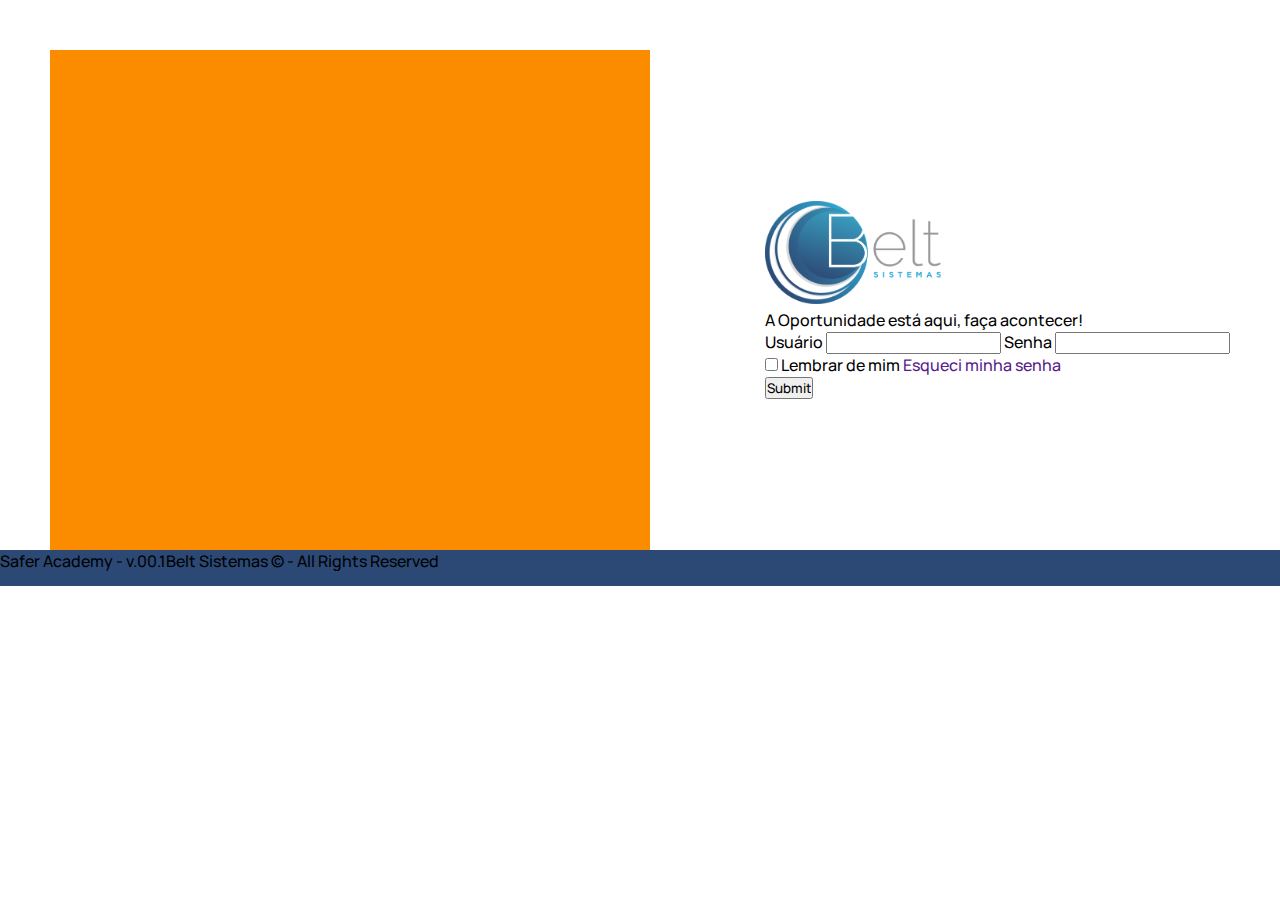
==== index.html @ 0abbedfc "Initial commit" ====
<!DOCTYPE html>
<html lang="pt-BR">
  <head>
    <meta charset="UTF-8" />
    <meta name="viewport" content="width=device-width, initial-scale=1.0" />
    <title>Safer Academy - Login</title>
    <link rel="icon" type="image/png" href="./img/icons/SÓaLOGObelt.ico" />
    <link rel="stylesheet" href="login-style.css" />
  </head>
  <body>
    <main class="main-conteiner">
      <section class="box-main">
        <section class="carrosel-imgs"></section>
        <div class="box-login">
          <img
            src="./img/LOGO-PADRAOpng.png"
            alt="logo-beltSistemas"
            id="logo-beltSistemas"
          />
          <h4>A Oportunidade está aqui, faça acontecer!</h4>
          <form class="form-login">
            <label for="user">Usuário</label>
            <input type="text" id="user" />
            <label for="password">Senha</label>
            <input type="password" id="password" />
            <div>
              <input type="checkbox" name="rememberLogin" id="rememberLogin" />
              <label for="rememberLogin">Lembrar de mim</label>
              <a href="" id="forgotPassword">Esqueci minha senha</a>
            </div>
            <input type="submit" />
          </form>
        </section>
      </div>
      <footer class="footerWeb">
        <p>Safer Academy - v.00.1</p>
        <p>Belt Sistemas © - All Rights Reserved</p>
      </footer>
    </main>
  </body>
</html>
---- login-style.css ----
@import url("https://fonts.googleapis.com/css2?family=Manrope:wght@300;500;700&display=swap");

:root {
  --azul-principal: #30abd6;
  --azul-secundario: #399dbf;
  --azul-escuro: #2c4975;
  --cinza-claro: #d8d8d8;
  --cinza-escuro: #999999;
  --manager-verde: #2a9e34;
  --producao-laranja: #fb8c00;
  --transporte-amarelo: #fde02c;
  --helpdesk-azul: #18ccff;
}

* {
  margin: 0px;
  padding: 0px;
  box-sizing: border-box;
  font-family: "Manrope", "sans-serif";
  font-weight: 500;
  text-decoration: none;
  transition: 0.4s;
}

*::selection {
  background-color: rgba(129, 129, 129, 0.3);
}

#logo-beltSistemas {
  width: 180px;
}

.main-conteiner {
  display: flex;
  flex-direction: column;
  /* min-height: 100vh; */
}

.box-main {
  /* min-height: 100vh; */
  display: flex;
  justify-content: space-between;
  align-items: center;
  /* gap: 25%; */
  margin: 50px;
  margin-bottom: 0;
}

.carrosel-imgs {
  background-color: #fb8c00;
  width: 600px;
  height: 500px;
}

.footerWeb {
  /* position: absolute; */
  /* bottom: 0; */
  background-color: var(--azul-escuro);
  width: 100%;
  height: 4vh;
  display: flex;
}

.box-login {
}
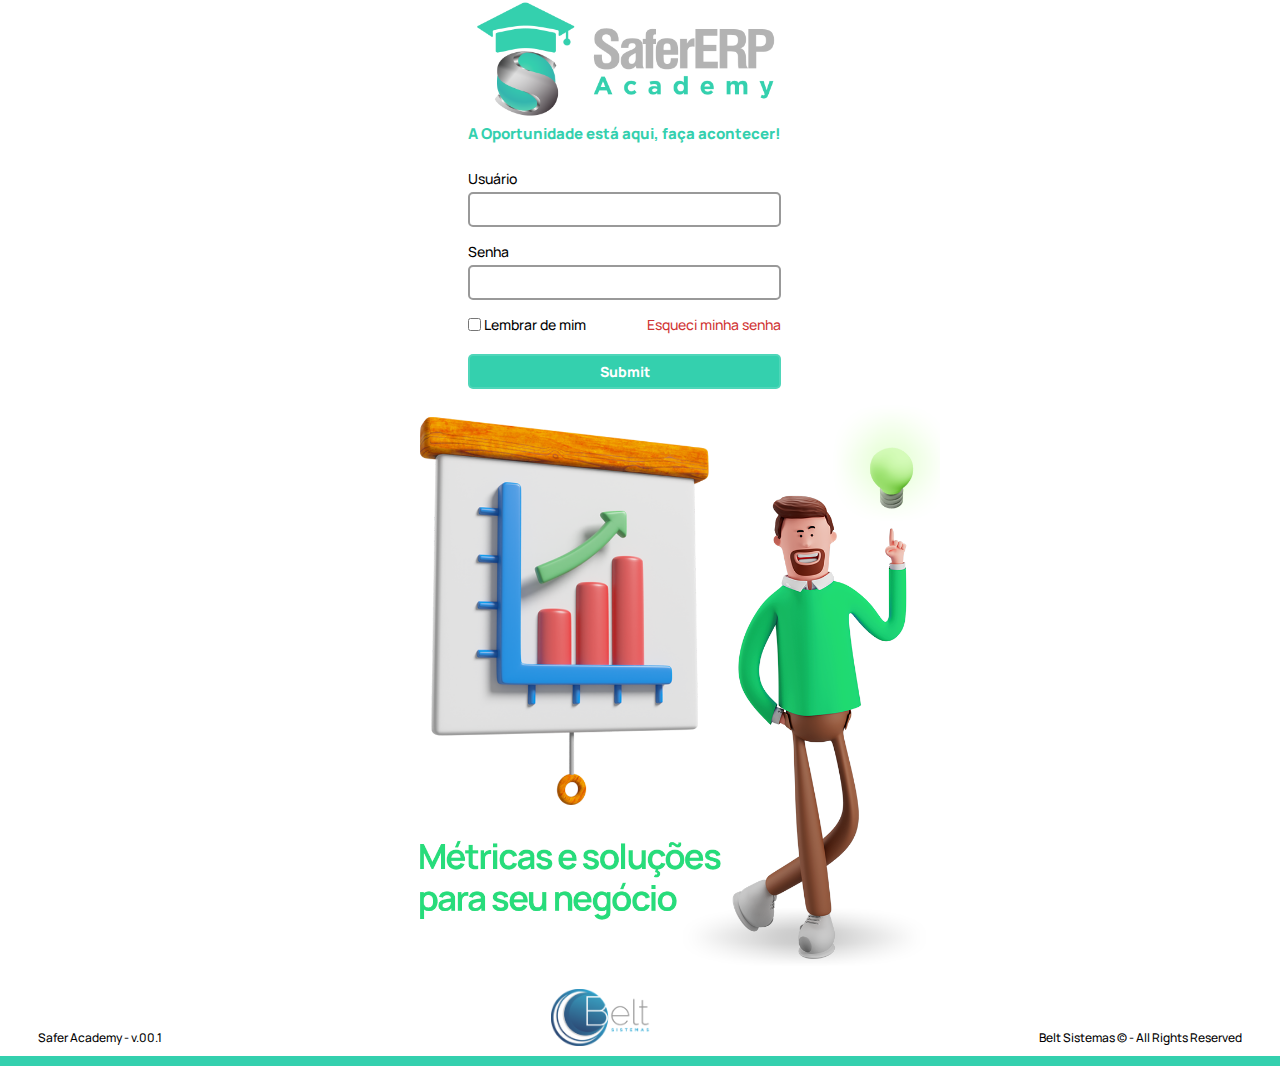
==== commit 98da84dc: "update 06.07" ====
--- a/index.html
+++ b/index.html
@@ -6,34 +6,82 @@
     <title>Safer Academy - Login</title>
     <link rel="icon" type="image/png" href="./img/icons/SÓaLOGObelt.ico" />
     <link rel="stylesheet" href="login-style.css" />
+    <script src="./script.js" defer></script>
   </head>
   <body>
     <main class="main-conteiner">
       <section class="box-main">
-        <section class="carrosel-imgs"></section>
+        <section class="carrosel-imgs">
+
+          <div class="slider">
+
+            <div class="slides">
+              
+              <input type="radio" name="radio-btn" id="radio1" class="check">
+              <input type="radio" name="radio-btn" id="radio2" class="check">
+              <input type="radio" name="radio-btn" id="radio3" class="check">
+              <input type="radio" name="radio-btn" id="radio4" class="check">
+              
+              <div class="slide first">
+                <img src="./img/slide/Prancheta 3.png" alt="img-slide1">
+              </div>
+              <div class="slide">
+                <img src="./img/slide/Prancheta 4.png" alt="img-slide2">
+              </div>
+              <div class="slide">
+                <img src="./img/slide/Prancheta 5.png" alt="img-slide3">
+              </div>
+              <div class="slide">
+                <img src="./img/slide/Prancheta 6.png" alt="img-slide4">
+            
+              <div class="navigation-auto">
+                <div class="auto-btn1"></div>
+                <div class="auto-btn2"></div>
+                <div class="auto-btn3"></div>
+                <div class="auto-btn4"></div>
+              </div>
+            </div>
+
+            <div class="manual-navigation">
+              <label for="radio1" class="manual-btn"></label>
+              <label for="radio2" class="manual-btn"></label>
+              <label for="radio3" class="manual-btn"></label>
+              <label for="radio4" class="manual-btn"></label>
+            </div>
+            
+          </div>
+
+        </section>
         <div class="box-login">
           <img
-            src="./img/LOGO-PADRAOpng.png"
+            src="./img/saferAcademy.png"
             alt="logo-beltSistemas"
-            id="logo-beltSistemas"
+            id="saferAcademy"
           />
-          <h4>A Oportunidade está aqui, faça acontecer!</h4>
+          <h4 class="h4-txt">A Oportunidade está aqui, faça acontecer!</h4>
           <form class="form-login">
             <label for="user">Usuário</label>
-            <input type="text" id="user" />
+            <input type="text" id="user" class="inputLogin"/>
             <label for="password">Senha</label>
-            <input type="password" id="password" />
-            <div>
-              <input type="checkbox" name="rememberLogin" id="rememberLogin" />
-              <label for="rememberLogin">Lembrar de mim</label>
+            <input type="password" id="password" class="inputLogin"/>
+            <div class="bottom-info-login">
+              <div>
+                <input type="checkbox" name="rememberLogin" id="rememberLogin" />
+                <label for="rememberLogin">Lembrar de mim</label>
+              </div>
               <a href="" id="forgotPassword">Esqueci minha senha</a>
             </div>
-            <input type="submit" />
+            <input type="submit" id="submitBtn" class="cursor-pointer"/>
           </form>
         </section>
       </div>
       <footer class="footerWeb">
         <p>Safer Academy - v.00.1</p>
+        <img
+            src="./img/LOGO-PADRAOpng.png"
+            alt="logo-beltSistemas"
+            id="logo-beltSistemas"
+          />
         <p>Belt Sistemas © - All Rights Reserved</p>
       </footer>
     </main>
--- a/login-style.css
+++ b/login-style.css
@@ -26,8 +26,8 @@
   background-color: rgba(129, 129, 129, 0.3);
 }
 
-#logo-beltSistemas {
-  width: 180px;
+.cursor-pointer {
+  cursor: pointer;
 }
 
 .main-conteiner {
@@ -37,29 +37,208 @@
 }
 
 .box-main {
-  /* min-height: 100vh; */
+  min-height: 91.8vh;
+  display: flex;
+  justify-content: center;
+  align-items: center;
+  flex-wrap: wrap-reverse;
+  gap: 15%;
+  margin: 10%;
+  margin-bottom: 0;
+  margin-top: 0;
+}
+
+#logo-beltSistemas {
+  width: 100px;
+}
+
+.h4-txt {
+  margin-top: 5px;
+  font-size: 15px;
+  font-weight: 800;
+  color: #34d0ae;
+}
+
+#saferAcademy {
+  width: 300px;
+}
+
+.box-login {
+  /* background-color: #ececec96; */
+  /* border: 2px solid #e9e9e963; */
+  /* padding: 5%; */
+  padding-left: 3%;
+  padding-right: 6%;
+  display: flex;
+  flex-direction: column;
+  align-items: center;
+  justify-content: center;
+  /* border-radius: 10px; */
+  /* border-right: 10px solid #34d0ae; */
+}
+
+.form-login {
+  margin-top: 25px;
+  /* margin-bottom: 10px; */
+  display: flex;
+  flex-direction: column;
+  width: 100%;
+}
+
+.form-login label {
+  /* font-weight: 300; */
+  font-size: 14px;
+}
+
+.inputLogin {
+  background-color: transparent;
+  border: 2px solid var(--cinza-escuro);
+  border-radius: 5px;
+  height: 35px;
+  padding-left: 8px;
+  padding-right: 4px;
+  margin-top: 4px;
+  margin-bottom: 15px;
+}
+
+#submitBtn {
+  margin-top: 20px;
+  height: 35px;
+  border-radius: 5px;
+  font-weight: 800;
+  color: #ffffff;
+  font-size: 14px;
+  background-color: #34d0ae;
+  border: 2px solid #ffffff23;
+}
+#submitBtn:hover {
+  filter: brightness(0.93);
+} 
+
+#forgotPassword {
+  font-size: 14px;
+  color: #d03434;
+}
+
+#forgotPassword:hover {
+  filter: brightness(0.93);
+  text-decoration: underline;
+}
+
+.bottom-info-login {
+  /* margin-top: 4px; */
   display: flex;
   justify-content: space-between;
+}
+.bottom-info-login div{
+  display: flex;
   align-items: center;
-  /* gap: 25%; */
-  margin: 50px;
-  margin-bottom: 0;
-}
-
-.carrosel-imgs {
-  background-color: #fb8c00;
-  width: 600px;
-  height: 500px;
+  gap: 3px;
 }
 
 .footerWeb {
+  /* margin-top: 40px; */
   /* position: absolute; */
-  /* bottom: 0; */
-  background-color: var(--azul-escuro);
+  bottom: 0;
+  /* background-color: #ececec; */
   width: 100%;
-  height: 4vh;
-  display: flex;
-}
-
-.box-login {
-}
+  display: flex;
+  justify-content: space-between;
+  align-items: flex-end;
+  padding-bottom: 10px;
+  padding-right: 3%;
+  padding-left: 3%;
+  border-bottom: 10px solid #34d0ae;
+}
+
+.footerWeb p {
+  font-size: 12px;
+}
+
+/* slider */
+.slider {
+  margin: 0 auto;
+  width: 600px;
+  height: 600px;
+  overflow: hidden;
+}
+
+.slides {
+  width: 300px;
+  height: 300px;
+  display: flex;
+}
+
+.check {
+  /* position: absolute; */
+  width: 600px;
+  margin-top: 680px;
+  display: flex;
+  justify-content: center;
+}
+
+.slide img {
+  width: 600px;
+}
+.manual-navigation {
+  position: absolute;
+  width: 600px;
+  margin-top: 680px;
+  display: flex;
+  justify-content: center;
+}
+
+/* .manual-btn {
+  border: 2px solid #4444447a;
+  padding: 5px;
+  border-radius: 10px;
+  cursor: pointer;
+} */
+
+.manual-btn:not(:last-child) {
+  margin-right: 30px;
+}
+
+.manual-btn:hover {
+  background-color: #34d0aeaf;
+}
+
+.check:checked {
+  background-color: #34d0aeaf;
+}
+
+#radio1:checked ~ .first {
+  margin-left: 0;
+}
+#radio2:checked ~ .first {
+  margin-left: -220%;
+}
+#radio3:checked ~ .first {
+  margin-left: -420%;
+}
+#radio4:checked ~ .first {
+  margin-left: -620%;
+}
+
+/* .navigation-auto div {
+  border: 2px solid #000000;
+  padding: 5px;
+  border-radius: 10px;
+  cursor: pointer;
+}
+
+.navigation-auto {
+  position: absolute;
+  width: 600px;
+  margin-top: 680px;
+  display: flex;
+  justify-content: center;
+}
+
+.navigation-auto div:not(:last-child) {
+  margin-right: 30px;
+}
+
+#radio1 ~ .navigation-auto .auto-login1 {
+  background-color: #34d0ae;
+} */
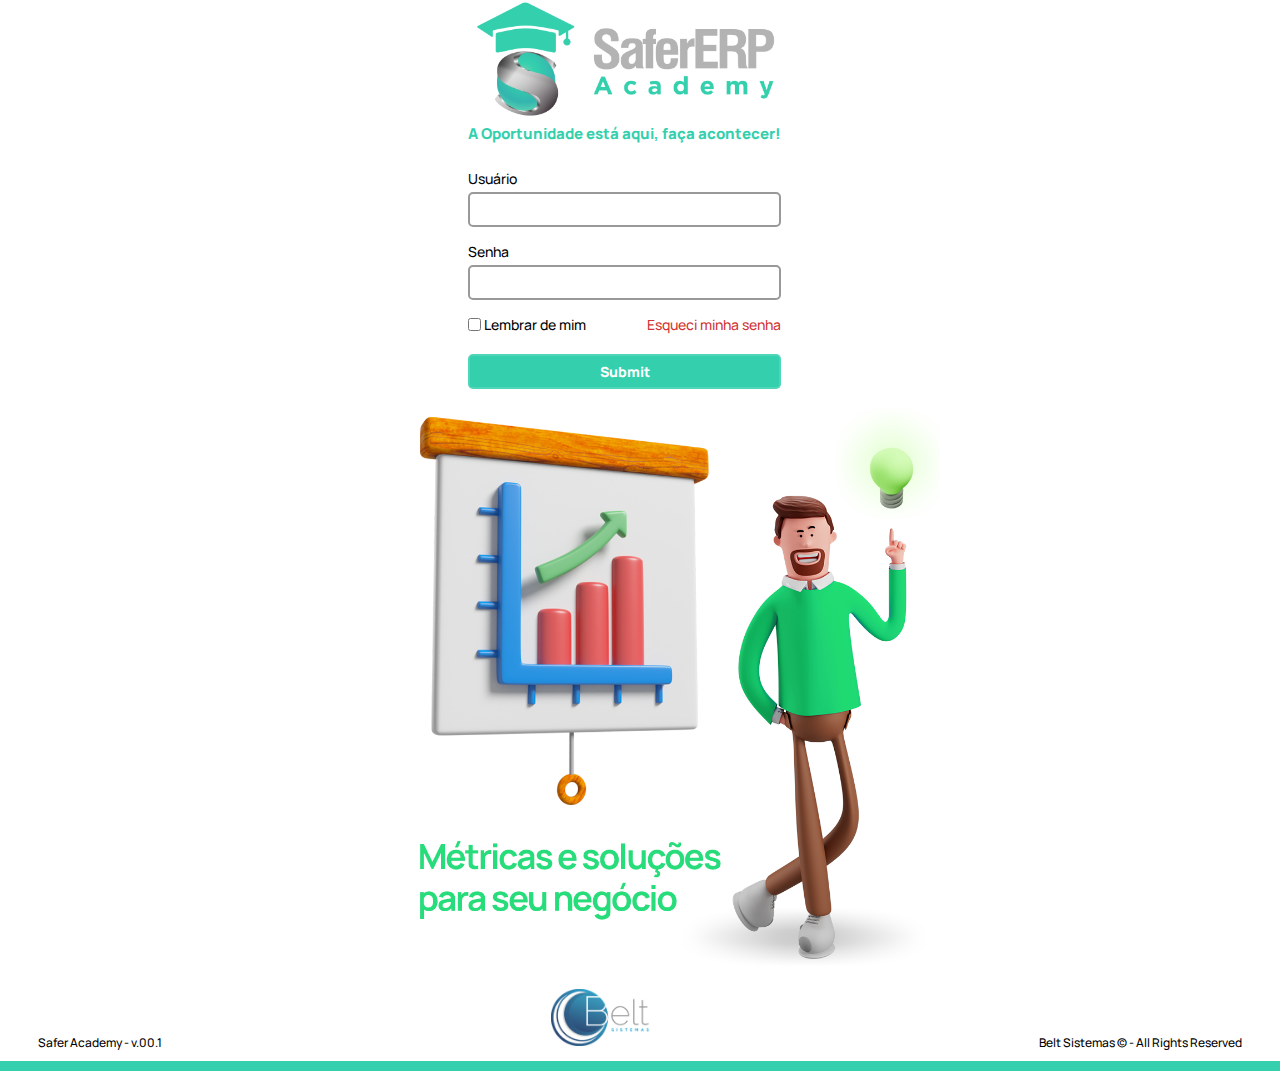
==== commit 8aa3ce67: "update 06.07 2" ====
--- a/index.html
+++ b/index.html
@@ -77,11 +77,12 @@
       </div>
       <footer class="footerWeb">
         <p>Safer Academy - v.00.1</p>
-        <img
+        <a href="https://beltsistemas.com.br/"><img
             src="./img/LOGO-PADRAOpng.png"
             alt="logo-beltSistemas"
             id="logo-beltSistemas"
           />
+        </a>
         <p>Belt Sistemas © - All Rights Reserved</p>
       </footer>
     </main>
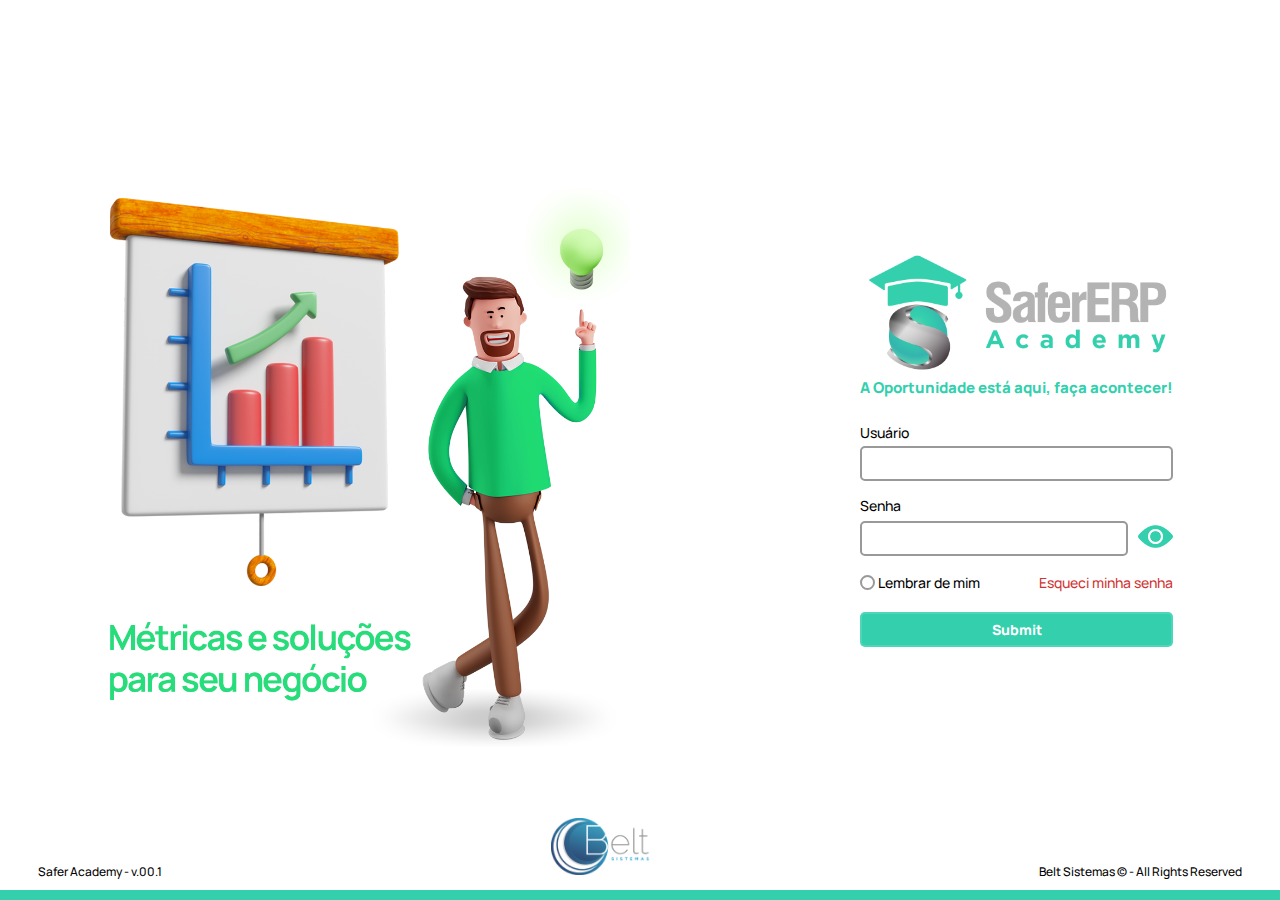
==== commit acd82b5d: "update 06.07" ====
--- a/index.html
+++ b/index.html
@@ -63,7 +63,12 @@
             <label for="user">Usuário</label>
             <input type="text" id="user" class="inputLogin"/>
             <label for="password">Senha</label>
-            <input type="password" id="password" class="inputLogin"/>
+            <div class="divPassword">
+              <input type="password" id="password" class="inputLogin"/>
+              <button id="showPassword">
+                <img src="./img/icons/viewON.png" alt="icone-senha" class="widthIMG" id="showP">
+              </button>
+            </div>
             <div class="bottom-info-login">
               <div>
                 <input type="checkbox" name="rememberLogin" id="rememberLogin" />
@@ -77,7 +82,7 @@
       </div>
       <footer class="footerWeb">
         <p>Safer Academy - v.00.1</p>
-        <a href="https://beltsistemas.com.br/"><img
+        <a href="https://beltsistemas.com.br/" target="_blank"><img
             src="./img/LOGO-PADRAOpng.png"
             alt="logo-beltSistemas"
             id="logo-beltSistemas"
--- a/login-style.css
+++ b/login-style.css
@@ -33,15 +33,16 @@
 .main-conteiner {
   display: flex;
   flex-direction: column;
-  /* min-height: 100vh; */
 }
 
 .box-main {
-  min-height: 91.8vh;
+  min-height: 100vh;
   display: flex;
   justify-content: center;
   align-items: center;
   flex-wrap: wrap-reverse;
+  align-self: center;
+  width: 100%;
   gap: 15%;
   margin: 10%;
   margin-bottom: 0;
@@ -136,14 +137,42 @@
   gap: 3px;
 }
 
+.widthIMG {
+  width: 35px;
+}
+
+#showPassword {
+
+}
+
+.divPassword {
+  margin-top: 4px;
+  margin-bottom: 15px;
+  display: flex;
+  align-items: center;
+}
+
+#showPassword {
+  background-color: transparent;
+  border: 0;
+  padding: 0;
+  margin-left: 10px;
+  cursor: pointer;
+}
+
+.divPassword input {
+  margin: 0;
+  width: 100%;
+}
 .footerWeb {
-  /* margin-top: 40px; */
-  /* position: absolute; */
-  bottom: 0;
+  margin-top: -82px;
+  /* position: absolute;; */
+  bottom: 0px;
   /* background-color: #ececec; */
   width: 100%;
   display: flex;
   justify-content: space-between;
+  /* margin-top: 130px; */
   align-items: flex-end;
   padding-bottom: 10px;
   padding-right: 3%;
@@ -161,6 +190,7 @@
   width: 600px;
   height: 600px;
   overflow: hidden;
+  margin-top: 40px;
 }
 
 .slides {
@@ -242,3 +272,16 @@
 #radio1 ~ .navigation-auto .auto-login1 {
   background-color: #34d0ae;
 } */
+
+input[type="checkbox"]{
+  -webkit-appearance: none;
+  /* background-color: blue; */
+  width: 15px;
+  height: 15px;
+  border: 2px solid var(--cinza-escuro);
+  border-radius: 10px;
+  padding: 2px;
+}
+input[type="checkbox"]:checked{
+  background-color: #34d0ae;
+}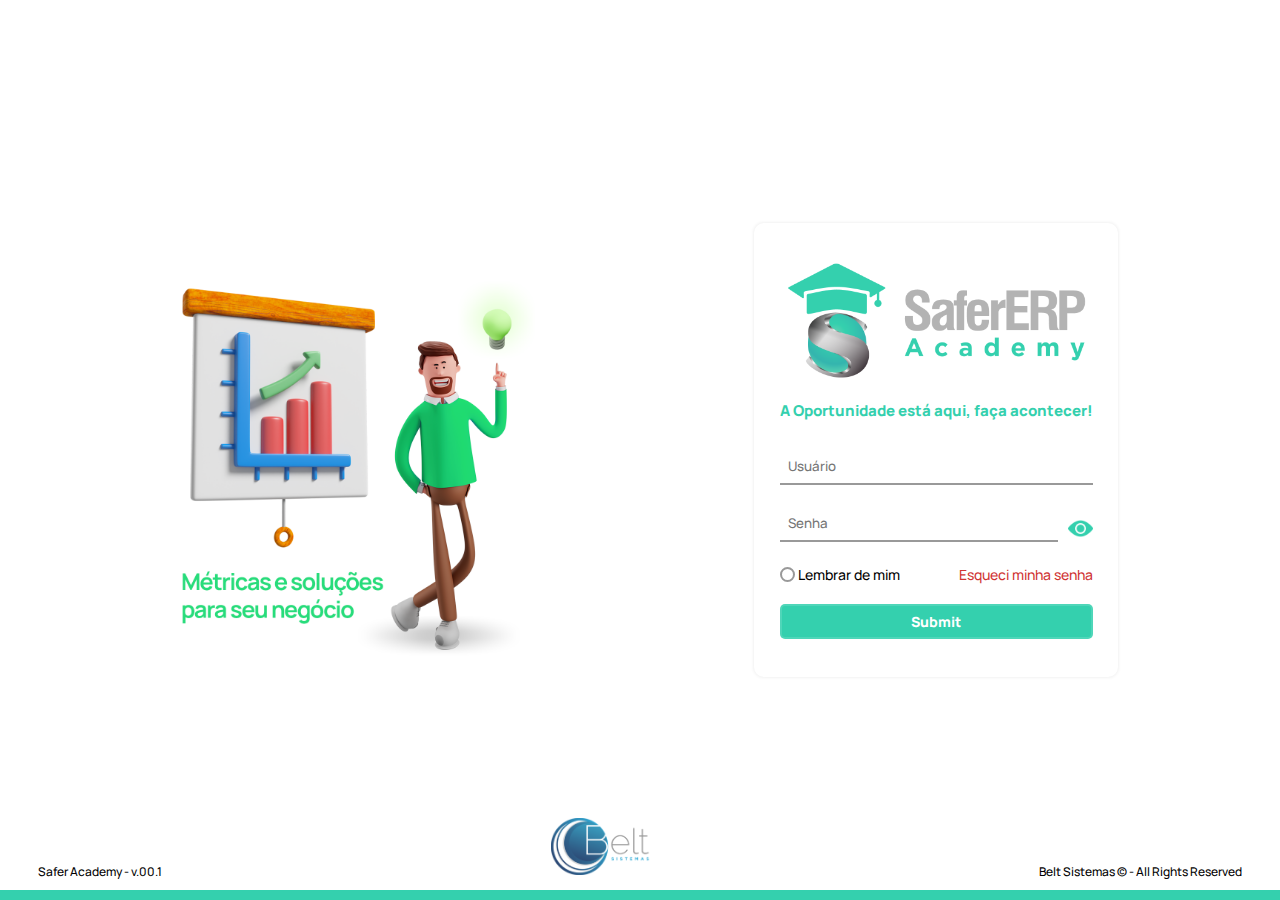
==== commit 5e3e82e6: "udpate 07.07" ====
--- a/index.html
+++ b/index.html
@@ -60,11 +60,11 @@
           />
           <h4 class="h4-txt">A Oportunidade está aqui, faça acontecer!</h4>
           <form class="form-login">
-            <label for="user">Usuário</label>
-            <input type="text" id="user" class="inputLogin"/>
-            <label for="password">Senha</label>
+            <!-- <label for="user">Usuário</label> -->
+            <input type="text" id="user" class="inputLogin" placeholder="Usuário"/>
+            <!-- <label for="password">Senha</label> -->
             <div class="divPassword">
-              <input type="password" id="password" class="inputLogin"/>
+              <input type="password" id="password" class="inputLogin" placeholder="Senha"/>
               <button id="showPassword">
                 <img src="./img/icons/viewON.png" alt="icone-senha" class="widthIMG" id="showP">
               </button>
--- a/login-style.css
+++ b/login-style.css
@@ -62,20 +62,23 @@
 
 #saferAcademy {
   width: 300px;
+  margin-bottom: 15px;
 }
 
 .box-login {
   /* background-color: #ececec96; */
   /* border: 2px solid #e9e9e963; */
-  /* padding: 5%; */
-  padding-left: 3%;
-  padding-right: 6%;
+  padding: 3%;
+  padding-left: 2%;
+  padding-right: 2%;
   display: flex;
   flex-direction: column;
   align-items: center;
   justify-content: center;
-  /* border-radius: 10px; */
-  /* border-right: 10px solid #34d0ae; */
+  border-radius: 10px;
+  /* border: 2px solid #34d0ae; */
+  /* offset-x | offset-y | blur-radius | spread-radius | color */
+  box-shadow: 0px 0px 3px 1px rgba(0, 0, 0, 0.055);
 }
 
 .form-login {
@@ -93,13 +96,19 @@
 
 .inputLogin {
   background-color: transparent;
-  border: 2px solid var(--cinza-escuro);
-  border-radius: 5px;
+  border: none;
+  border-bottom: 2px solid var(--cinza-escuro);
+  /* border-radius: 5px; */
   height: 35px;
   padding-left: 8px;
   padding-right: 4px;
   margin-top: 4px;
   margin-bottom: 15px;
+}
+
+input:focus-within {
+  border-style: none;
+  border: 0;
 }
 
 #submitBtn {
@@ -127,7 +136,7 @@
 }
 
 .bottom-info-login {
-  /* margin-top: 4px; */
+  margin-top: 5px;
   display: flex;
   justify-content: space-between;
 }
@@ -138,11 +147,8 @@
 }
 
 .widthIMG {
-  width: 35px;
-}
-
-#showPassword {
-
+  width: 25px;
+  margin-top: 12px;
 }
 
 .divPassword {
@@ -164,6 +170,7 @@
   margin: 0;
   width: 100%;
 }
+
 .footerWeb {
   margin-top: -82px;
   /* position: absolute;; */
@@ -187,15 +194,15 @@
 /* slider */
 .slider {
   margin: 0 auto;
-  width: 600px;
-  height: 600px;
+  width: 400px;
+  height: 400px;
   overflow: hidden;
   margin-top: 40px;
 }
 
 .slides {
-  width: 300px;
-  height: 300px;
+  width: 100px;
+  height: 100px;
   display: flex;
 }
 
@@ -208,7 +215,7 @@
 }
 
 .slide img {
-  width: 600px;
+  width: 400px;
 }
 .manual-navigation {
   position: absolute;
@@ -238,16 +245,16 @@
 }
 
 #radio1:checked ~ .first {
-  margin-left: 0;
+  margin-left: -50%;
 }
 #radio2:checked ~ .first {
-  margin-left: -220%;
+  margin-left: -450%;
 }
 #radio3:checked ~ .first {
-  margin-left: -420%;
+  margin-left: -850%;
 }
 #radio4:checked ~ .first {
-  margin-left: -620%;
+  margin-left: -1250%;
 }
 
 /* .navigation-auto div {
